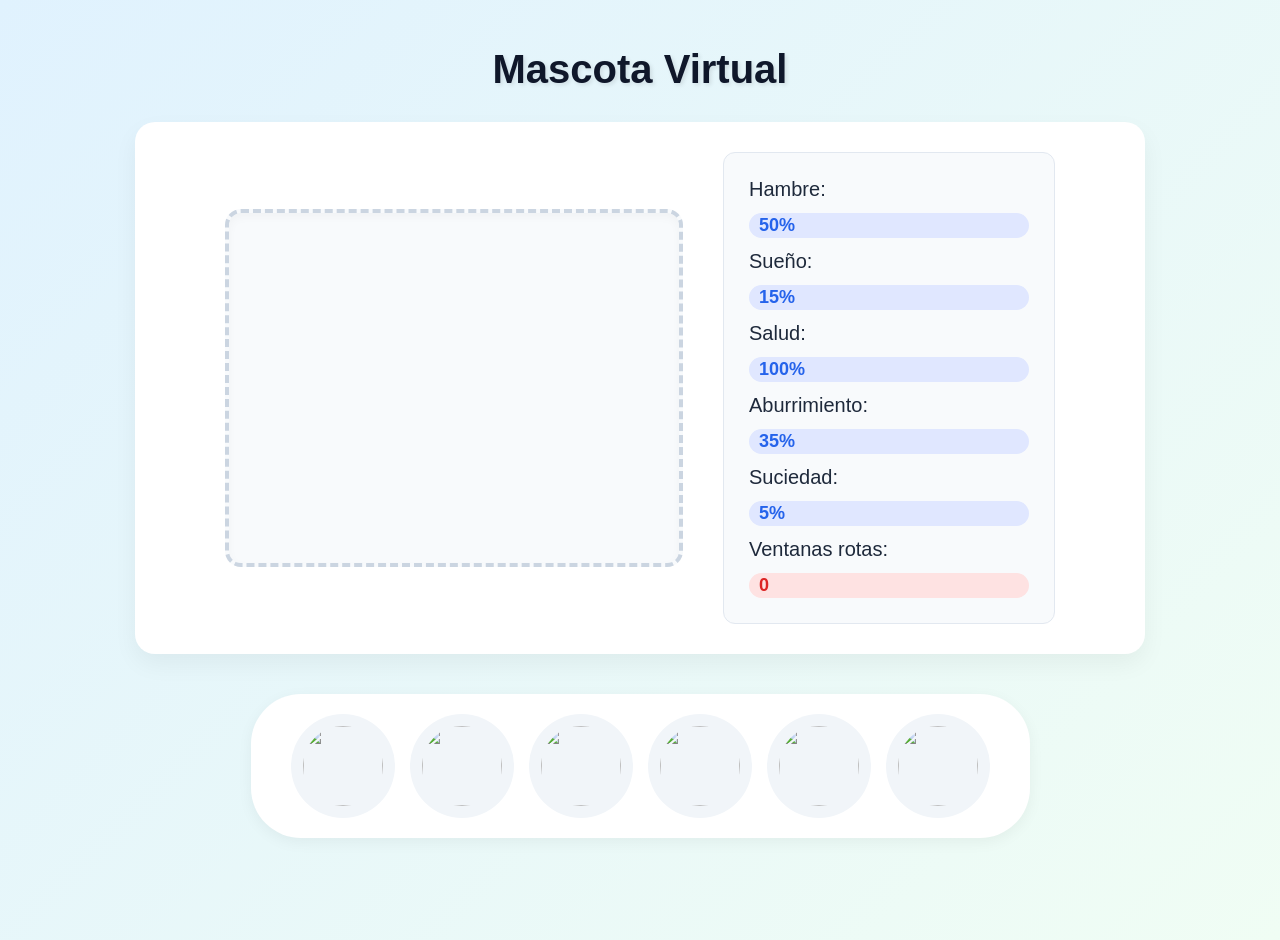
==== index.html @ 44110e94 "Rename roky.html to index.html" ====
<!DOCTYPE html>
<html lang="es">
<head>
<meta charset="UTF-8">
<title>Mascota Virtual</title>

<style>

body {
    font-family: 'Segoe UI', Tahoma, Geneva, Verdana, sans-serif;
    background: linear-gradient(135deg, #e0f2fe 0%, #f0fdf4 100%);
    margin: 0;
    padding: 20px;
    color: #1e293b;
    min-height: 100vh;
    display: flex;
    flex-direction: column;
    align-items: center;
}

h1 {
    font-size: 2.5rem;
    color: #0f172a;
    text-shadow: 2px 2px 4px rgba(0,0,0,0.1);
    margin-bottom: 30px;
}

/* CONTENEDOR PRINCIPAL */
#contenedor {
    width: 100%;
    max-width: 950px;
    margin: 0 auto;
    display: flex;
    justify-content: center;
    align-items: center;
    gap: 40px;
    background: white;
    padding: 30px;
    border-radius: 20px;
    box-shadow: 0 10px 25px rgba(0, 0, 0, 0.05);
}

/* AREA DONDE SE SUELTAN OBJETOS */
#zonaMascota {
    width: 450px;
    height: 350px;
    border: 4px dashed #cbd5e1;
    border-radius: 16px;
    background-image: url("imagenes/roky/Roky la roca.png");
    background-size: contain;
    background-repeat: no-repeat;
    background-position: center;
    background-color: #f8fafc;
    transition: all 0.3s ease;
    box-shadow: inset 0 4px 10px rgba(0,0,0,0.03);
}

#zonaMascota:hover {
    border-color: #3b82f6;
    background-color: #eff6ff;
}

/* PANEL DERECHA */
#panel {
    text-align: left;
    font-size: 20px;
    background: #f8fafc;
    padding: 25px;
    border-radius: 12px;
    border: 1px solid #e2e8f0;
    min-width: 280px;
    display: flex;
    flex-direction: column;
    gap: 12px;
}

#panel br {
    display: none; /* Eliminamos los saltos de línea físicos para usar flexbox */
}

/* Estilo para agrupar cada etiqueta y su porcentaje */
#panel label {
    display: inline-block;
    font-weight: 500;
}

#panel label[id^="lblPorcentaje"], 
#panel label[id="lblRotas"] {
    float: right;
    font-weight: 700;
    color: #2563eb;
    background: #e0e7ff;
    padding: 2px 10px;
    border-radius: 20px;
    font-size: 18px;
}

/* Alerta roja específica para las ventanas rotas */
#panel label[id="lblRotas"] {
    color: #dc2626;
    background: #fee2e2;
}

/* AREA DE OBJETOS */
#objetos {
    margin-top: 40px;
    background: white;
    padding: 20px 40px;
    border-radius: 50px;
    box-shadow: 0 4px 15px rgba(0, 0, 0, 0.05);
    display: flex;
    gap: 15px;
}

.objeto {
    width: 80px;
    height: 80px;
    object-fit: contain;
    padding: 10px;
    background: #f1f5f9;
    border-radius: 50%;
    cursor: grab;
    transition: transform 0.2s ease, background-color 0.2s ease;
    border: 2px solid transparent;
}

.objeto:hover {
    transform: scale(1.15) rotate(5deg);
    background: #e2e8f0;
    border-color: #cbd5e1;
}

.objeto:active {
    cursor: grabbing;
    transform: scale(0.95);
}

</style>

<script>

let hambre = 50;
let sueno = 15;
let salud = 100;
let aburrimiento = 35;
let suciedad = 5;
let ventanas_rotas = 0;

/* INICIA EL DRAG */
function dragstartHandler(ev){
    ev.dataTransfer.setData("text", ev.target.id);
}

/* PERMITE SOLTAR */
function dragoverHandler(ev){
    ev.preventDefault();
}

/* CUANDO SE SUELTA */
function dropHandler(ev){

    ev.preventDefault();

    const data = ev.dataTransfer.getData("text");

    // obtiene el id de la imagen
    if(data == "comida" && hambre>0){
        hambre -= 5;
        let muerte = Math.floor(Math.random() * 101);
        if(muerte<6){
        document.getElementById("zonaMascota").style.backgroundImage ="url('imagenes/roky/tumba roky.png')";}
        else{
            document.getElementById("zonaMascota").style.backgroundImage ="url('imagenes/roky/roky la roca hambre.png')";
    }}
    if(data == "cama" && sueno>0){
        sueno -= 5;
        document.getElementById("zonaMascota").style.backgroundImage ="url('imagenes/roky/roky durmiendo.png')";
    }
    if(data == "salud" && salud>0 && salud<100){
        salud += 5;
        document.getElementById("zonaMascota").style.backgroundImage ="url('imagenes/roky/roky la roca.png')";
    }
    if(data == "juego" && aburrimiento>0){
        aburrimiento -= 5;
        document.getElementById("zonaMascota").style.backgroundImage ="url('imagenes/roky/roky la roca enojado.png')";
    }
    if(data == "limpiar" && suciedad>0){
        suciedad -= 5;
        document.getElementById("zonaMascota").style.backgroundImage ="url('imagenes/roky/roky bano.png')";
    }
    if(data == "tirar"){
        ventanas_rotas++;
        document.getElementById("zonaMascota").style.backgroundImage ="url('imagenes/roky/roky la roca enojado.png')";
    }

    actualizarLabels();
}

/* ACTUALIZA TEXTO */
function actualizarLabels(){

    document.getElementById("lblPorcentajeHambre").innerHTML =
         hambre + "%";
    document.getElementById("lblPorcentajeSueno").innerHTML =
         sueno + "%";
    document.getElementById("lblPorcentajeSalud").innerHTML =
         salud + "%";
    document.getElementById("lblPorcentajeAburrimiento").innerHTML =
         aburrimiento + "%";
    document.getElementById("lblPorcentajeSuciedad").innerHTML =
         suciedad + "%";
    document.getElementById("lblRotas").innerHTML =
         ventanas_rotas;
}

function pasarTiempo() {
    if (hambre < 100) hambre += 5;
    if (sueno < 100) sueno += 5;
    if (aburrimiento < 100) aburrimiento += 5;
    if (suciedad < 100) suciedad += 5;
    if (salud > 0) salud -= 5;

    actualizarLabels();
}

setInterval(pasarTiempo, 30000);


</script>

</head>

<body>

<h1>Mascota Virtual</h1>

<div id="contenedor">

    <!-- DIV GRANDE -->
    <div id="zonaMascota"
         ondrop="dropHandler(event)"
         ondragover="dragoverHandler(event)">
         
    </div>

    <!-- LABELS -->
    <div id="panel">
        
        <label id="lblHambre">Hambre: </label>
        <label id="lblPorcentajeHambre">50% </label>
        <br>
        <label id="lblSueno">Sueño: </label>
        <label id="lblPorcentajeSueno">15% </label>
         <br>
        <label id="lblSalud">Salud: </label>
        <label id="lblPorcentajeSalud">100% </label>  
        <br>  
        <label id="lblaburrimiento">Aburrimiento: </label>
        <label id="lblPorcentajeAburrimiento">35% </label>
        <br>
        <label id="lblsuciedad">Suciedad: </label>
        <label id="lblPorcentajeSuciedad">5% </label>
         <br>
        <label id="lblrotas">Ventanas rotas: </label>
        <label id="lblRotas">0 </label>


    </div>

</div>

<!-- OBJETOS -->
<div id="objetos">

    <!-- COMIDA -->
    <img
        id="comida"
        class="objeto"
        src="imagenes/Comida/manazana.png"
        draggable="true"
        ondragstart="dragstartHandler(event)"
        
    >

    <!-- CAMA -->
    <img
        id="cama"
        class="objeto"
        src="imagenes/comida/Energia.webp"
        draggable="true"
        ondragstart="dragstartHandler(event)"
    >

    <!-- ENFERMO -->
    <img
        id="salud"
        class="objeto"
        src="imagenes/Comida/Big Vial - RED - 0000.png"
        draggable="true"
        ondragstart="dragstartHandler(event)"
    >

    <!-- Aburimiento -->
    <img
        id="juego"
        class="objeto"
        src="imagenes/extras/control.png"
        draggable="true"
        ondragstart="dragstartHandler(event)"
    >

    <!-- Higiene -->
    <img
        id="limpiar"
        class="objeto"
        src="imagenes/extras/ducha.png"
        draggable="true"
        ondragstart="dragstartHandler(event)"
    >

    <!-- Higiene -->
    <img
        id="tirar"
        class="objeto"
        src="imagenes/extras/resoltera.png"
        draggable="true"
        ondragstart="dragstartHandler(event)"
    >

</div>

</body>
</html>
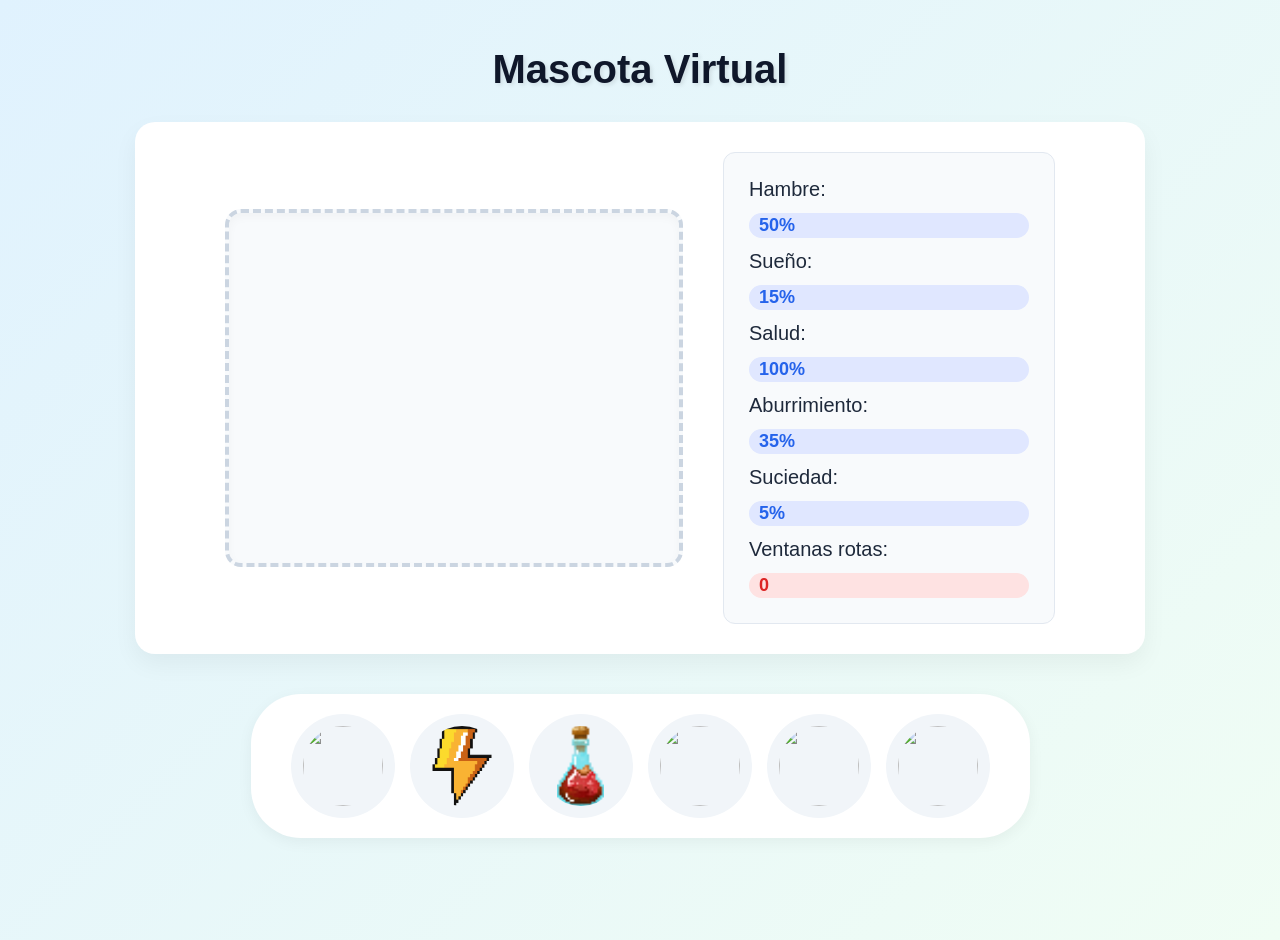
==== commit 49e4676a: "Fix HTML encoding issues in index.html" ====
--- a/index.html
+++ b/index.html
@@ -168,29 +168,29 @@
         hambre -= 5;
         let muerte = Math.floor(Math.random() * 101);
         if(muerte<6){
-        document.getElementById("zonaMascota").style.backgroundImage ="url('imagenes/roky/tumba roky.png')";}
+        document.getElementById("zonaMascota").style.backgroundImage ="url('Imagenes/Roky/Tumba roky.png')";}
         else{
-            document.getElementById("zonaMascota").style.backgroundImage ="url('imagenes/roky/roky la roca hambre.png')";
+            document.getElementById("zonaMascota").style.backgroundImage ="url('Imagenes/Roky/Roky la roca hambre.png')";
     }}
     if(data == "cama" && sueno>0){
         sueno -= 5;
-        document.getElementById("zonaMascota").style.backgroundImage ="url('imagenes/roky/roky durmiendo.png')";
+        document.getElementById("zonaMascota").style.backgroundImage ="url('Imagenes/Roky/Roky durmiendo.png')";
     }
     if(data == "salud" && salud>0 && salud<100){
         salud += 5;
-        document.getElementById("zonaMascota").style.backgroundImage ="url('imagenes/roky/roky la roca.png')";
+        document.getElementById("zonaMascota").style.backgroundImage ="url('Imagenes/Roky/Roky la roca.png')";
     }
     if(data == "juego" && aburrimiento>0){
         aburrimiento -= 5;
-        document.getElementById("zonaMascota").style.backgroundImage ="url('imagenes/roky/roky la roca enojado.png')";
+        document.getElementById("zonaMascota").style.backgroundImage ="url('Imagenes/Roky/Roky la roca enojado.png')";
     }
     if(data == "limpiar" && suciedad>0){
         suciedad -= 5;
-        document.getElementById("zonaMascota").style.backgroundImage ="url('imagenes/roky/roky bano.png')";
+        document.getElementById("zonaMascota").style.backgroundImage ="url('Imagenes/Roky/Roky bano.png')";
     }
     if(data == "tirar"){
         ventanas_rotas++;
-        document.getElementById("zonaMascota").style.backgroundImage ="url('imagenes/roky/roky la roca enojado.png')";
+        document.getElementById("zonaMascota").style.backgroundImage ="url('Imagenes/Roky/Roky la roca enojado.png')";
     }
 
     actualizarLabels();
@@ -276,7 +276,7 @@
     <img
         id="comida"
         class="objeto"
-        src="imagenes/Comida/manazana.png"
+        src="Imagenes/Comida/Manazana.png"
         draggable="true"
         ondragstart="dragstartHandler(event)"
         
@@ -286,7 +286,7 @@
     <img
         id="cama"
         class="objeto"
-        src="imagenes/comida/Energia.webp"
+        src="Imagenes/Comida/Energia.webp"
         draggable="true"
         ondragstart="dragstartHandler(event)"
     >
@@ -295,7 +295,7 @@
     <img
         id="salud"
         class="objeto"
-        src="imagenes/Comida/Big Vial - RED - 0000.png"
+        src="Imagenes/Comida/Big Vial - RED - 0000.png"
         draggable="true"
         ondragstart="dragstartHandler(event)"
     >
@@ -304,7 +304,7 @@
     <img
         id="juego"
         class="objeto"
-        src="imagenes/extras/control.png"
+        src="Imagenes/Extras/Control.png"
         draggable="true"
         ondragstart="dragstartHandler(event)"
     >
@@ -313,7 +313,7 @@
     <img
         id="limpiar"
         class="objeto"
-        src="imagenes/extras/ducha.png"
+        src="Imagenes/Extras/Ducha.png"
         draggable="true"
         ondragstart="dragstartHandler(event)"
     >
@@ -322,7 +322,7 @@
     <img
         id="tirar"
         class="objeto"
-        src="imagenes/extras/resoltera.png"
+        src="Imagenes/Extras/Resoltera.png"
         draggable="true"
         ondragstart="dragstartHandler(event)"
     >
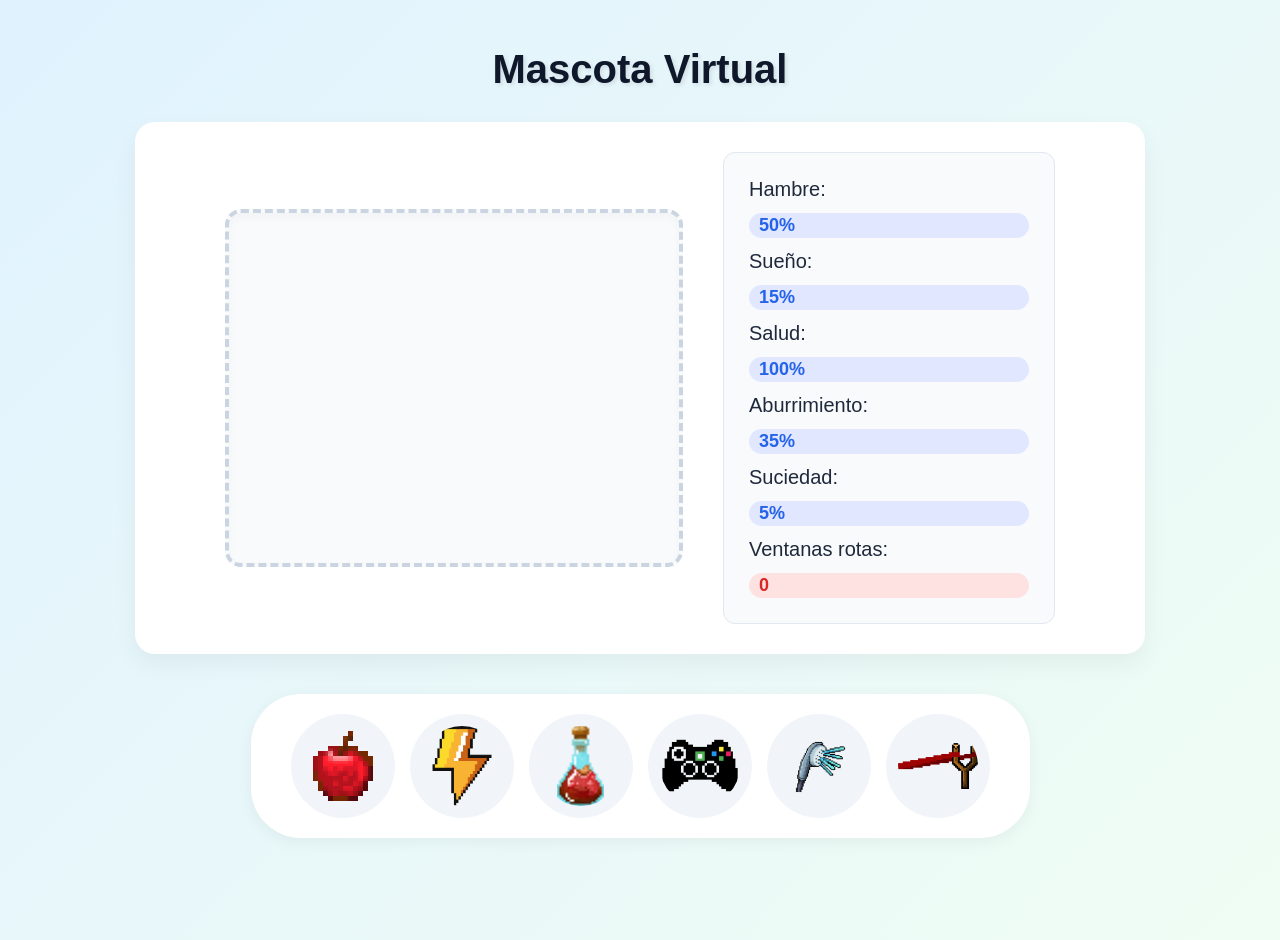
==== commit fb77e414: "Fix HTML encoding issues in index.html" ====
--- a/index.html
+++ b/index.html
@@ -276,7 +276,7 @@
     <img
         id="comida"
         class="objeto"
-        src="Imagenes/Comida/Manazana.png"
+        src="Imagenes/Comida/manazana.png"
         draggable="true"
         ondragstart="dragstartHandler(event)"
         
@@ -304,7 +304,7 @@
     <img
         id="juego"
         class="objeto"
-        src="Imagenes/Extras/Control.png"
+        src="Imagenes/Extras/control.png"
         draggable="true"
         ondragstart="dragstartHandler(event)"
     >
@@ -313,7 +313,7 @@
     <img
         id="limpiar"
         class="objeto"
-        src="Imagenes/Extras/Ducha.png"
+        src="Imagenes/Extras/ducha.png"
         draggable="true"
         ondragstart="dragstartHandler(event)"
     >
@@ -322,7 +322,7 @@
     <img
         id="tirar"
         class="objeto"
-        src="Imagenes/Extras/Resoltera.png"
+        src="Imagenes/Extras/resoltera.png"
         draggable="true"
         ondragstart="dragstartHandler(event)"
     >
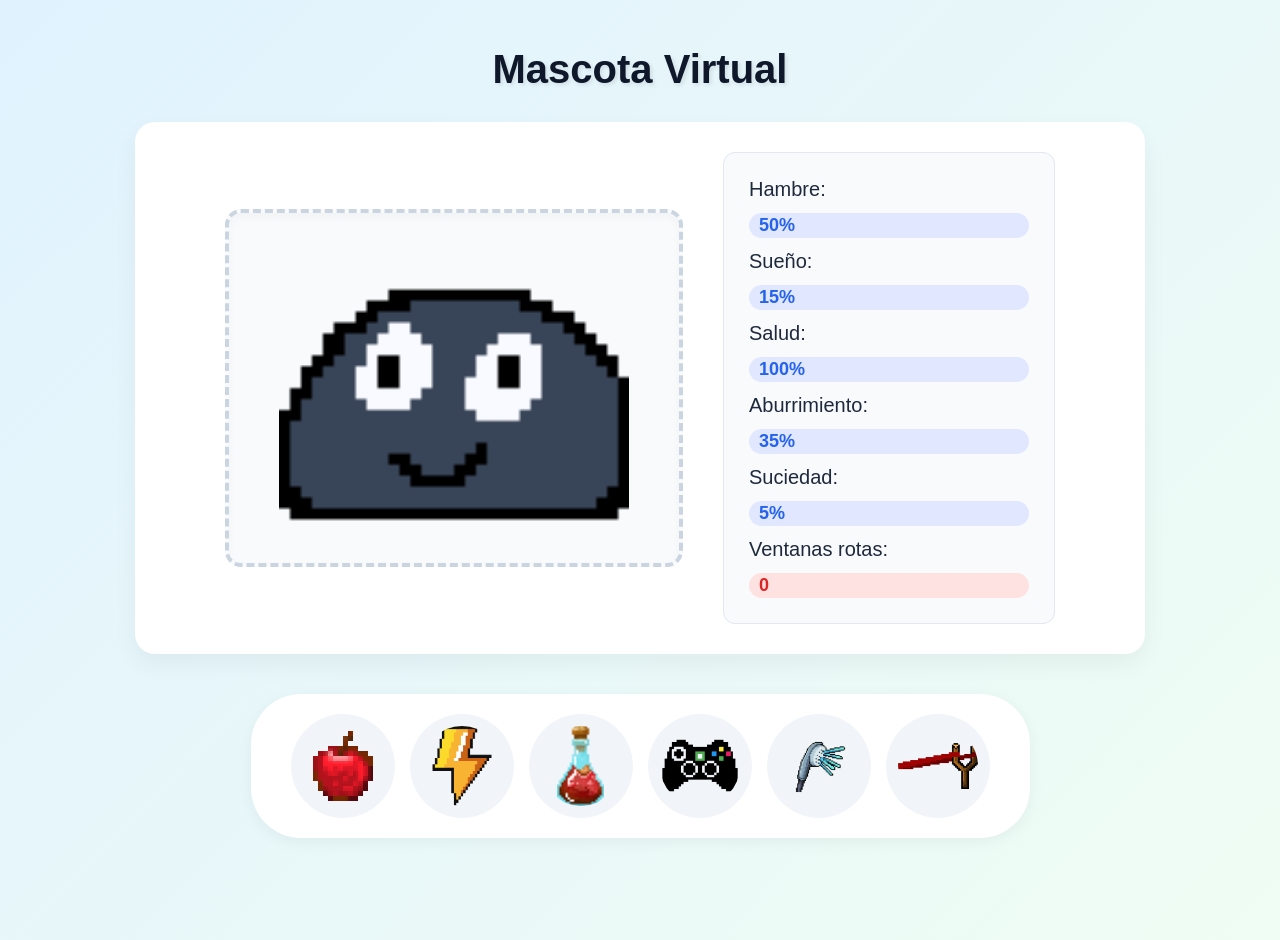
==== commit a66d5054: "Fix HTML encoding issues in index.html" ====
--- a/index.html
+++ b/index.html
@@ -46,7 +46,7 @@
     height: 350px;
     border: 4px dashed #cbd5e1;
     border-radius: 16px;
-    background-image: url("imagenes/roky/Roky la roca.png");
+    background-image: url("Imagenes/Roky/Roky la roca.png");
     background-size: contain;
     background-repeat: no-repeat;
     background-position: center;
